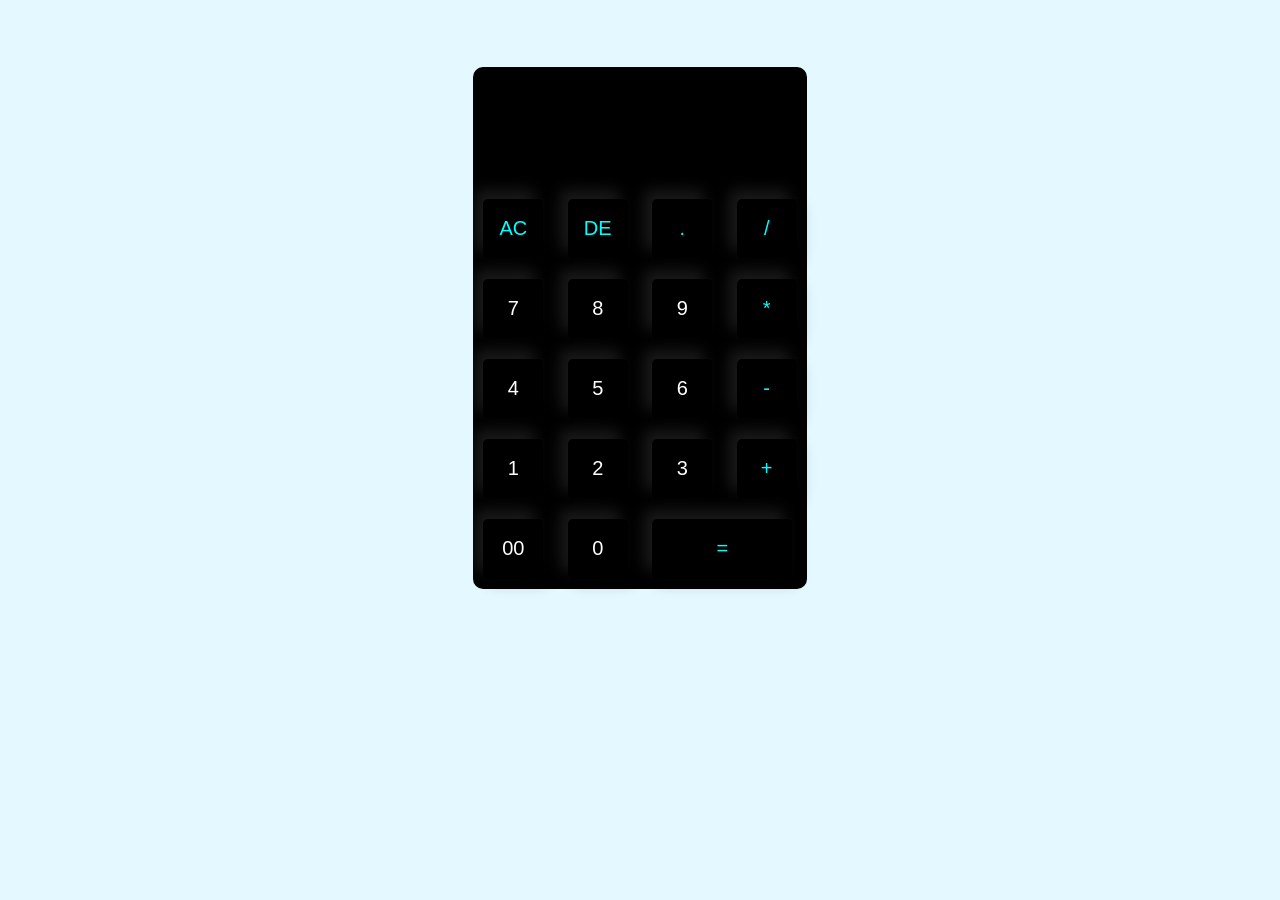
==== calculator/index.html @ da921105 "Add files via upload" ====
<!DOCTYPE html>
<html lang="en">
<head>
    <meta charset="UTF-8">
    <meta name="viewport" content="width=device-width, initial-scale=1.0">
    <title>Calculator via js</title>
    <link rel="stylesheet" href="style.css">
</head>
<body>
    
<div class="container">
    <div class="calculator">
        <form >
            <div class="display">
                <input type="text" name="display" id="displayBtn">
            </div>
             <div>
                <input type="button" id="operator" value="AC" onclick="display.value =''" >
                <input type="button" id="operator" value="DE" onclick="display.value =display.value.toString().slice(0,-1)" >
                <input type="button" id="operator" value="."  onclick="display.value ='.'" >
                <input type="button" id="operator" value="/"  onclick="display.value +='/'">
             </div>

            <div>
                <input type="button" value="7" onclick="display.value +='7'">
                <input type="button" value="8" onclick="display.value +='8'">
                <input type="button" value="9"  onclick="display.value +='9'">
                <input type="button"  id="operator"value="*"   onclick="display.value +='*'" >
             </div>

              <div>
                <input type="button" value="4" onclick="display.value +='4'">
                <input type="button" value="5"  onclick="display.value +='5'">
                <input type="button" value="6"  onclick="display.value +='6'">
                <input type="button"   id="operator" value="-"  onclick="display.value +='-'">
             </div>

            <div>
                <input type="button" value="1"  onclick="display.value +='1'" >
                <input type="button" value="2" onclick="display.value +='2'">
                <input type="button" value="3" onclick="display.value +='3'">
                <input type="button"  id="operator" value="+"  onclick="display.value +='+'" >
             </div>

             <div>
                <input type="button" value="00" onclick="display.value +='00'">
                <input type="button" value="0"  onclick="display.value +='0'">
                <input type="button"  id="operator" value="=" class="equal"   onclick="display.value = eval(display.value)">
             </div>

        </form>
    </div>
</div>


<script src="index.js"></script>
</body>
</html>
---- calculator/style.css ----
body{margin:0;
    height:100%;
    width:100%;
  padding:0;
  font-family:sans-serif,Georgia, 'Times New Roman', Times, serif;
 box-sizing:border-box;
  background-color:#e3f9ff;
 display:flex;
 justify-content:center;}
 .calculator{margin-top:20%;;
            
            border-radius:10px;
            height:fit-content;
            width:fit-content;
            display:flex;
            padding-top:20px;
            justify-content:space-evenly;
        background-color: black;
             } 
.calculator form input {
            position:relative;
            border:none;
            outline:none;
            width:60px;
            height:60px;
            box-shadow: -8px -9px 15px rgba(255,255,255,0.1),5px 5px 15px rgba(0,0,0,0.2);
            background:transparent;
            color:white;
            font-size:20px;
            margin:10px;
            border-radius:5px;
            cursor:pointer;
                   }

form .display { display:flex;
               justify-content:flex-end;
               margin:10px 0;
               
              }
.display{
         border-radius:5px;
        margin-left:10px;}
form .display input{ flex:1;
                    text-align:right;
                    font-size:45px;
                
                    box-shadow:none;
}

form div .equal{
    width:140px;
}

#operator{color:aqua;}

.equal{width:120px;}
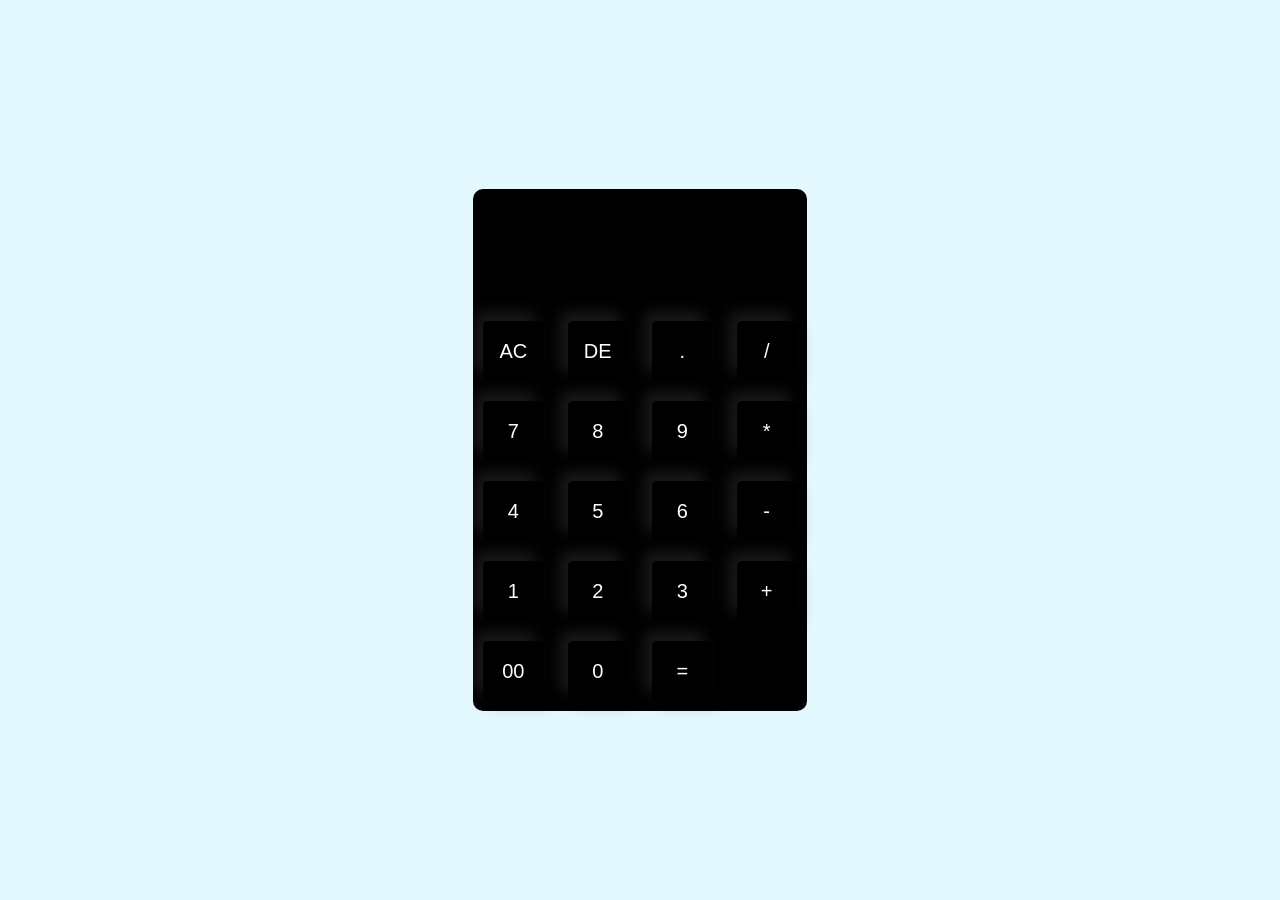
==== commit 9cc62032: "updates" ====
--- a/calculator/index.html
+++ b/calculator/index.html
@@ -3,56 +3,55 @@
 <head>
     <meta charset="UTF-8">
     <meta name="viewport" content="width=device-width, initial-scale=1.0">
-    <title>Calculator via js</title>
+    <title>My Calculator App</title>
     <link rel="stylesheet" href="style.css">
 </head>
 <body>
     
 <div class="container">
     <div class="calculator">
-        <form >
+        <form>
             <div class="display">
-                <input type="text" name="display" id="displayBtn">
+                <input type="text" id="displayBtn">
             </div>
-             <div>
-                <input type="button" id="operator" value="AC" onclick="display.value =''" >
-                <input type="button" id="operator" value="DE" onclick="display.value =display.value.toString().slice(0,-1)" >
-                <input type="button" id="operator" value="."  onclick="display.value ='.'" >
-                <input type="button" id="operator" value="/"  onclick="display.value +='/'">
-             </div>
 
             <div>
-                <input type="button" value="7" onclick="display.value +='7'">
-                <input type="button" value="8" onclick="display.value +='8'">
-                <input type="button" value="9"  onclick="display.value +='9'">
-                <input type="button"  id="operator"value="*"   onclick="display.value +='*'" >
-             </div>
-
-              <div>
-                <input type="button" value="4" onclick="display.value +='4'">
-                <input type="button" value="5"  onclick="display.value +='5'">
-                <input type="button" value="6"  onclick="display.value +='6'">
-                <input type="button"   id="operator" value="-"  onclick="display.value +='-'">
-             </div>
+                <input type="button" class="operator" value="AC" onclick="displayBtn.value = ''">
+                <input type="button" class="operator" value="DE" onclick="displayBtn.value = displayBtn.value.slice(0,-1)">
+                <input type="button" class="operator" value="." onclick="displayBtn.value += '.'">
+                <input type="button" class="operator" value="/" onclick="displayBtn.value += '/'">
+            </div>
 
             <div>
-                <input type="button" value="1"  onclick="display.value +='1'" >
-                <input type="button" value="2" onclick="display.value +='2'">
-                <input type="button" value="3" onclick="display.value +='3'">
-                <input type="button"  id="operator" value="+"  onclick="display.value +='+'" >
-             </div>
+                <input type="button" value="7" onclick="displayBtn.value += '7'">
+                <input type="button" value="8" onclick="displayBtn.value += '8'">
+                <input type="button" value="9" onclick="displayBtn.value += '9'">
+                <input type="button" class="operator" value="*" onclick="displayBtn.value += '*'">
+            </div>
 
-             <div>
-                <input type="button" value="00" onclick="display.value +='00'">
-                <input type="button" value="0"  onclick="display.value +='0'">
-                <input type="button"  id="operator" value="=" class="equal"   onclick="display.value = eval(display.value)">
-             </div>
+            <div>
+                <input type="button" value="4" onclick="displayBtn.value += '4'">
+                <input type="button" value="5" onclick="displayBtn.value += '5'">
+                <input type="button" value="6" onclick="displayBtn.value += '6'">
+                <input type="button" class="operator" value="-" onclick="displayBtn.value += '-'">
+            </div>
 
+            <div>
+                <input type="button" value="1" onclick="displayBtn.value += '1'">
+                <input type="button" value="2" onclick="displayBtn.value += '2'">
+                <input type="button" value="3" onclick="displayBtn.value += '3'">
+                <input type="button" class="operator" value="+" onclick="displayBtn.value += '+'">
+            </div>
+
+            <div>
+                <input type="button" value="00" onclick="displayBtn.value += '00'">
+                <input type="button" value="0" onclick="displayBtn.value += '0'">
+                <input type="button" class="operator equal" value="=" onclick="displayBtn.value = eval(displayBtn.value)">
+            </div>
         </form>
     </div>
 </div>
 
-
 <script src="index.js"></script>
 </body>
 </html>
--- a/calculator/style.css
+++ b/calculator/style.css
@@ -1,56 +1,111 @@
-body{margin:0;
-    height:100%;
-    width:100%;
-  padding:0;
-  font-family:sans-serif,Georgia, 'Times New Roman', Times, serif;
- box-sizing:border-box;
-  background-color:#e3f9ff;
- display:flex;
- justify-content:center;}
- .calculator{margin-top:20%;;
-            
-            border-radius:10px;
-            height:fit-content;
-            width:fit-content;
-            display:flex;
-            padding-top:20px;
-            justify-content:space-evenly;
-        background-color: black;
-             } 
-.calculator form input {
-            position:relative;
-            border:none;
-            outline:none;
-            width:60px;
-            height:60px;
-            box-shadow: -8px -9px 15px rgba(255,255,255,0.1),5px 5px 15px rgba(0,0,0,0.2);
-            background:transparent;
-            color:white;
-            font-size:20px;
-            margin:10px;
-            border-radius:5px;
-            cursor:pointer;
-                   }
-
-form .display { display:flex;
-               justify-content:flex-end;
-               margin:10px 0;
-               
-              }
-.display{
-         border-radius:5px;
-        margin-left:10px;}
-form .display input{ flex:1;
-                    text-align:right;
-                    font-size:45px;
-                
-                    box-shadow:none;
+body {
+    margin: 0;
+    height: 100vh;
+    width: 100%;
+    padding: 0;
+    font-family: sans-serif, Georgia, 'Times New Roman', Times, serif;
+    box-sizing: border-box;
+    background-color: #e3f9ff;
+    display: flex;
+    justify-content: center;
+    align-items: center;
+}
+.calculator {
+    opacity: 0;
+    transform: translateY(50px);
+    animation: fadeInUp 0.6s ease forwards;
 }
 
-form div .equal{
-    width:140px;
+@keyframes fadeInUp {
+    to {
+        opacity: 1;
+        transform: translateY(0);
+    }
+}
+.calculator {
+    border-radius: 10px;
+    height: fit-content;
+    width: fit-content;
+    display: flex;
+    padding-top: 20px;
+    justify-content: space-evenly;
+    background-color: black;
 }
 
-#operator{color:aqua;}
+.calculator form input {
+    border: none;
+    outline: none;
+    width: 60px;
+    height: 60px;
+    box-shadow: -8px -9px 15px rgba(255,255,255,0.1),
+                5px 5px 15px rgba(0,0,0,0.2);
+    background: transparent;
+    color: white;
+    font-size: 20px;
+    margin: 10px;
+    border-radius: 5px;
+    cursor: pointer;
+    transition:all 0.15 ease;
+}
+.calculator form input:active {
+    transform: scale(0.9);
+    box-shadow: inset 2px 2px 5px rgba(0,0,0,0.4);
+}
 
-.equal{width:120px;}+.calculator form input:hover {
+    background-color: rgba(255,255,255,0.1);
+    transform: translateY(-2px);
+}
+
+form .display {
+    display: flex;
+    justify-content: flex-end;
+    margin: 10px 0;
+}
+#displayBtn {
+    transition: all 0.2s ease;
+}
+
+.display {
+    border-radius: 5px;
+    margin-left: 10px;
+}
+
+form .display input {
+    flex: 1;
+    text-align: right;
+    font-size: 45px;
+    box-shadow: none;
+}
+
+.operator {
+    color: aqua;
+}
+
+.equal {
+    width: 140px;
+}
+.equal {
+    background-color: aqua;
+    color: black;
+    transition: 0.3s;
+}
+
+.equal:hover {
+    box-shadow: 0 0 15px aqua;
+}
+:root {
+    --bg-color: #e3f9ff;
+    --calc-bg: black;
+    --text-color: white;
+    --btn-shadow: -8px -9px 15px rgba(255,255,255,0.1),
+                  5px 5px 15px rgba(0,0,0,0.2);
+}
+
+/* Light mode */
+.light-mode {
+    --bg-color: #f5f5f5;
+    --calc-bg: #ffffff;
+    --text-color: black;
+    --btn-shadow: 5px 5px 10px rgba(0,0,0,0.1);
+}
